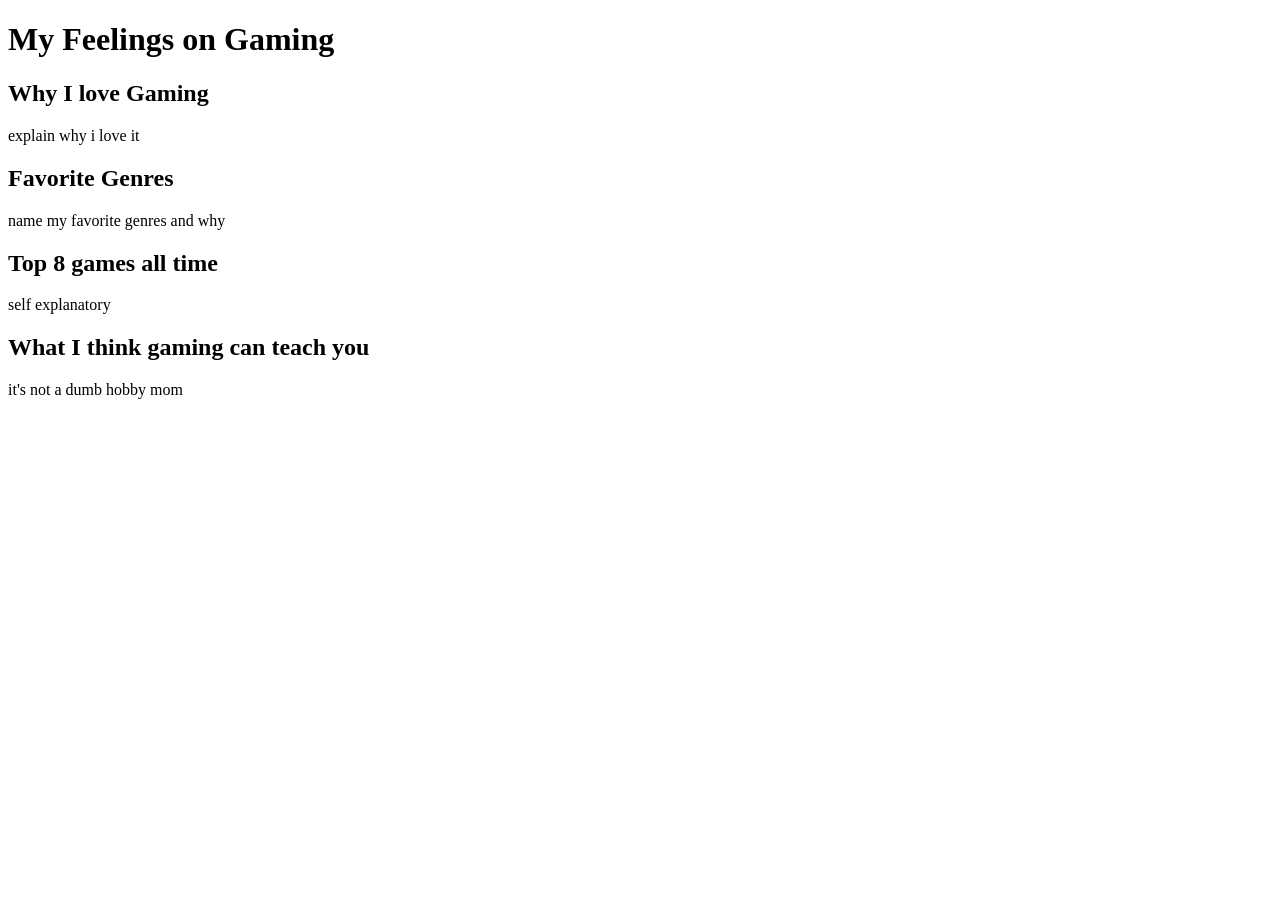
==== about.html @ 464657a2 "planning" ====
<!DOCTYPE html>
<html lang="en"> 
    <head> 
        <meta charset="UTF-8" /> 
        <meta name="viewport" content="width=device-width, initial-scale=1.0" />
        <title> Home Page </title>
        <link rel="stylesheet" href="./style.css"> 
    </head>
<body> 
    <header> 
        <h1>My Feelings on Gaming</h1>
    </header>
<main> 
    <h2> Why I love Gaming </h2>
    <p> explain why i love it</p>
    <h2> Favorite Genres</h2>
    <p> name my favorite genres and why</p>
    <h2> Top 8 games all time</h2>
    <p> self explanatory</p>
    <h2> What I think gaming can teach you </h2>
    <p> it's not a dumb hobby mom </p>
</main> 
</body>
</html>
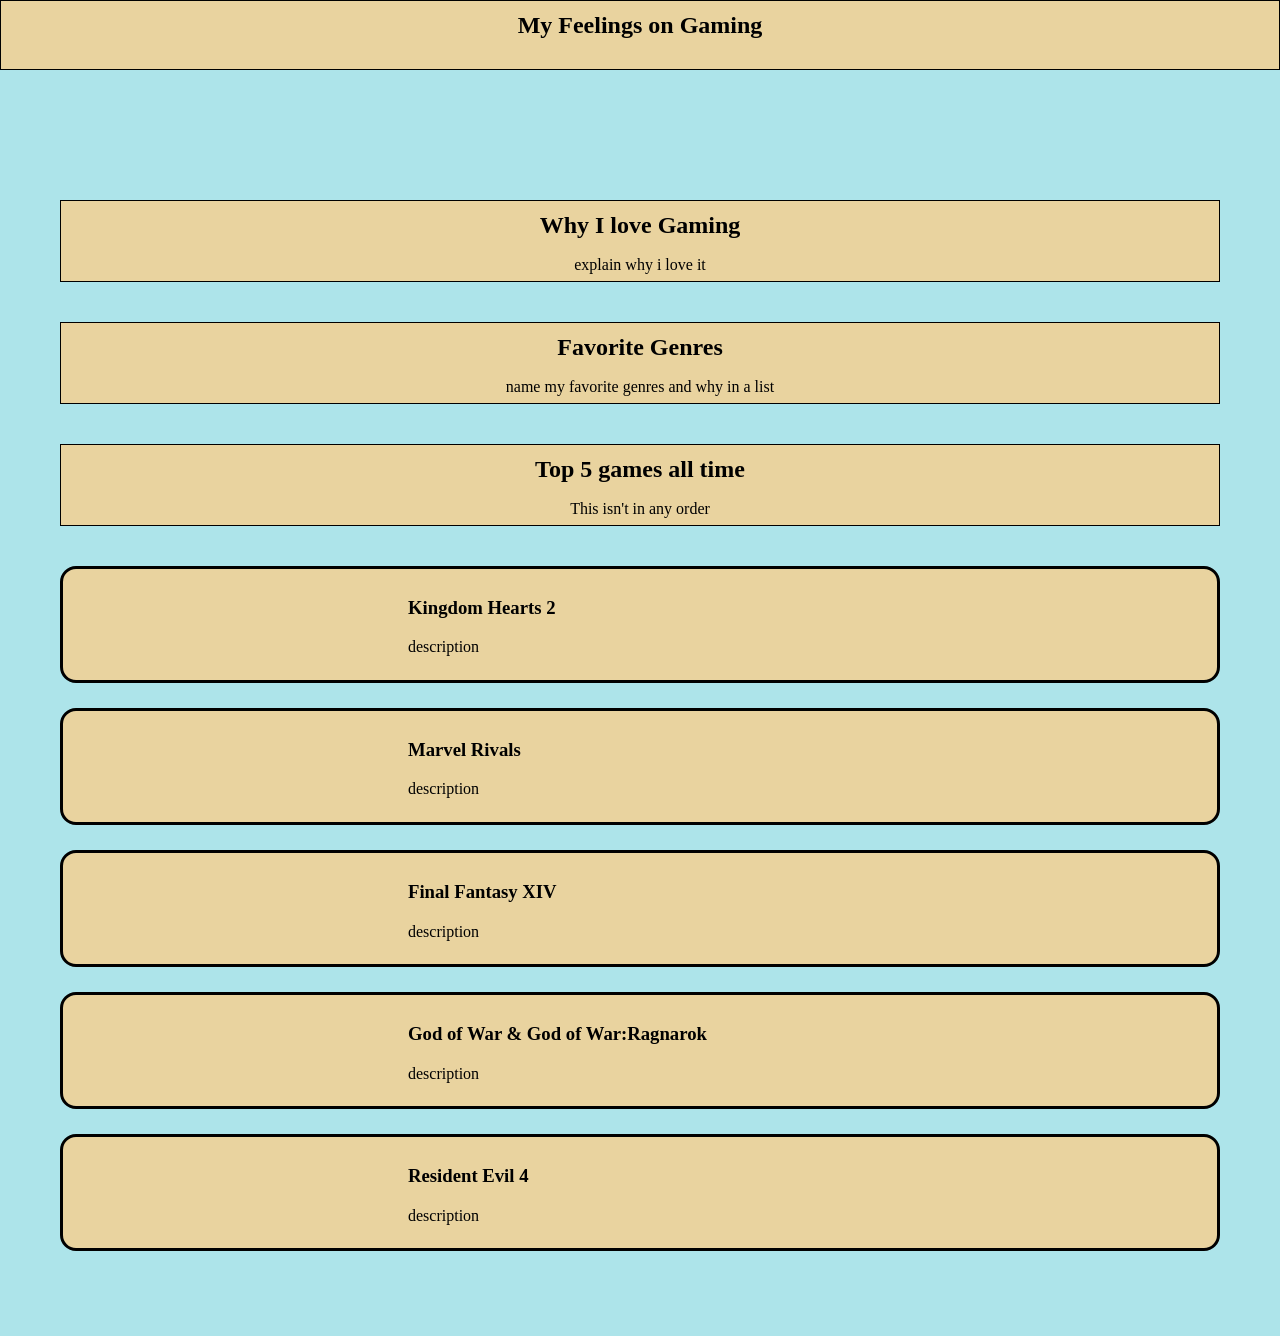
==== commit 845f1f30: "making about page" ====
--- a/about.html
+++ b/about.html
@@ -8,17 +8,60 @@
     </head>
 <body> 
     <header> 
+        <section class="card">
         <h1>My Feelings on Gaming</h1>
     </header>
+</section> 
 <main> 
+    <section class="card">
     <h2> Why I love Gaming </h2>
     <p> explain why i love it</p>
+    </section>
+    <section class="card">
     <h2> Favorite Genres</h2>
-    <p> name my favorite genres and why</p>
-    <h2> Top 8 games all time</h2>
-    <p> self explanatory</p>
-    <h2> What I think gaming can teach you </h2>
-    <p> it's not a dumb hobby mom </p>
+    <p> name my favorite genres and why in a list</p>
+    </section>
+    <section class="card">
+    <h2> Top 5 games all time</h2>
+    <p> This isn't in any order</p>
+    </section>
+    <section class="Row">
+        <img src="" alt="">
+        <div class="game"> 
+            <h3> Kingdom Hearts 2</h3>
+            <p> description </p>
+        </div>
+    </section>
+     <section class="Row">
+        <img src="" alt="">
+        <div class="game"> 
+            <h3> Marvel Rivals</h3>
+            <p> description </p>
+        </div>
+    </section>
+     <section class="Row">
+        <img src="" alt="">
+        <div class="game"> 
+            <h3> Final Fantasy XIV</h3>
+            <p> description </p>
+        </div>
+    </section>
+     <section class="Row">
+        <img src="" alt="">
+        <div class="game"> 
+            <h3> God of War & God of War:Ragnarok</h3>
+            <p> description </p>
+        </div>
+    </section>
+     <section class="Row">
+        <img src="" alt="">
+        <div class="game"> 
+            <h3> Resident Evil 4</h3>
+            <p> description </p>
+        </div>
+    </section>
+    
+    
 </main> 
 </body>
 </html>
--- a/style.css
+++ b/style.css
@@ -0,0 +1,89 @@
+* {
+    margin: 0;
+    padding: 0;
+    box-sizing: border-box;
+}
+body {
+    font-family: "Times New Roman", serif; 
+    line-height: 2;
+    background-color: #ade4ea;
+    color: black;
+} 
+main {
+    max-width: 1200px;
+    margin: 100px auto 40px;
+    padding: 20px; 
+    padding-top: 30px; 
+    background-color: #ade4ea; 
+}
+.card {
+    text-align: center; 
+    margin-bottom: 40px; 
+    background: #e9d39f; 
+    border: 1px solid black; 
+}
+.card h1{
+    margin-bottom: 20px;
+}
+.gallery {
+    display: flex; 
+    flex-wrap: wrap; 
+    justify-content: center; 
+    max-width: 1200px; 
+    height: auto;
+    margin: 50px auto; 
+    gap: 30px; 
+}
+.card-g {
+    width: 350px; 
+    background: #E9D39F;
+    border-radius: 10px; 
+    padding: 20px; 
+    text-align: center; 
+    box-shadow: 0 3px 10px rgba(0,0,0,.15);
+    border: 1px solid black; 
+}
+.card-g img{
+    width: 100%; 
+    height: auto; 
+    display: block; 
+    object-fit: cover; 
+    border-radius: 8px; 
+}
+.card-g h2{
+    margin-top: 13px; 
+}
+.card-g p {
+    margin-top: 10px; 
+}
+.Row {
+    display: flex;
+    align-items: flex-start;
+    gap: 25px; 
+    background: #E9D39F;
+    padding: 20px; 
+    margin-bottom: 25px; 
+    border-radius: 16px; 
+    border: 3px solid black; 
+}
+.Row img{
+    width: 300px;
+    height: auto; 
+    object-fit: cover;
+    border-radius: 10px; 
+    flex-shrink: 0; 
+}
+.game {
+    flex: 1; 
+}
+.game h3 {
+    margin-bottom: 8px; 
+}
+.game p {
+    line-height: 1.6;
+}
+.genre {
+    color: #4561ae;
+    font-weight: bold;
+    margin-bottom: 10px;
+}
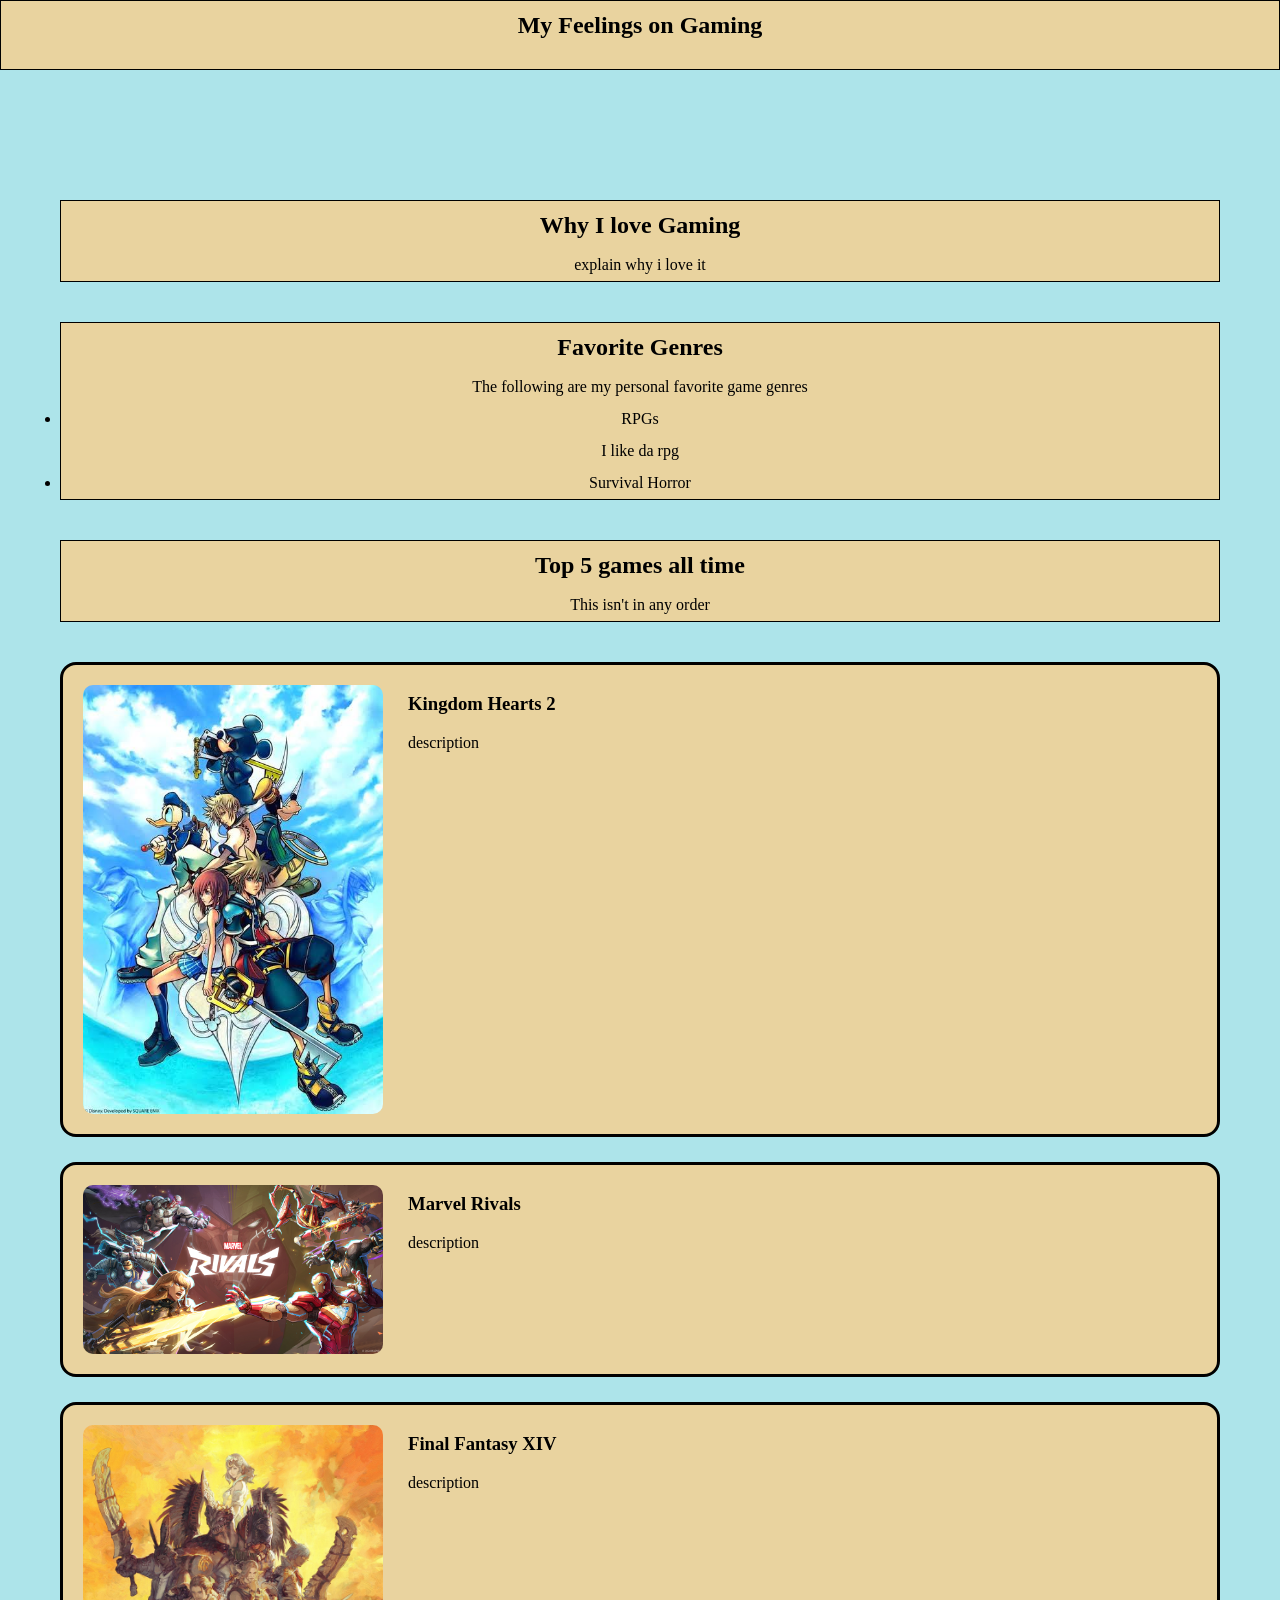
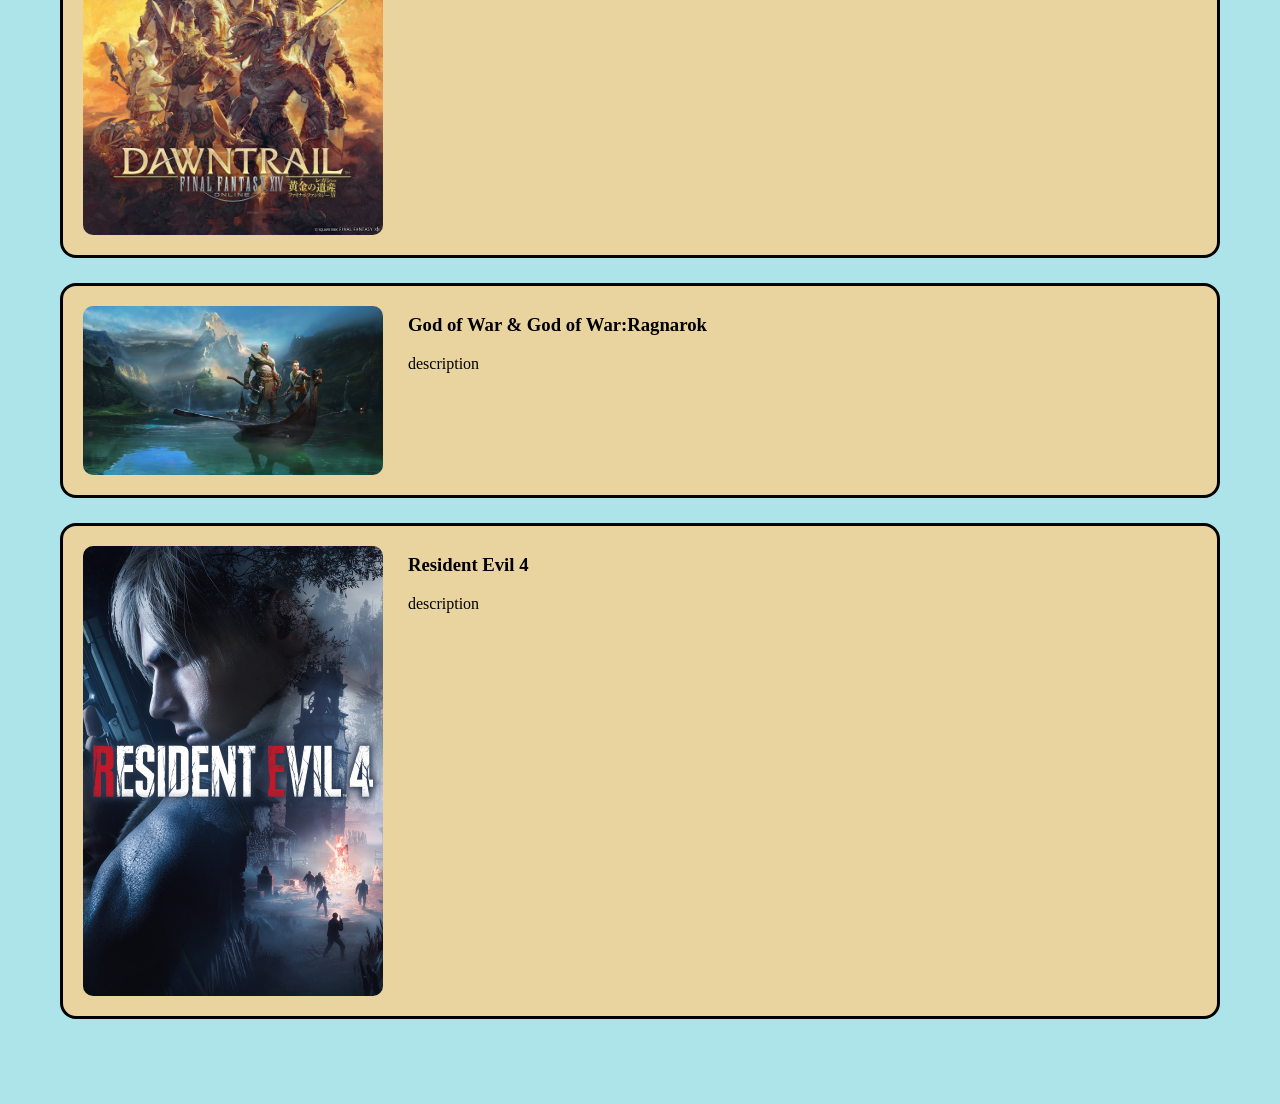
==== commit c7a31118: "pictures!" ====
--- a/about.html
+++ b/about.html
@@ -19,42 +19,46 @@
     </section>
     <section class="card">
     <h2> Favorite Genres</h2>
-    <p> name my favorite genres and why in a list</p>
+    <p> The following are my personal favorite game genres</p>
+    <ul><li>RPGs</li>
+            <p> I like da rpg </p>
+        <li> Survival Horror
+    </ul>
     </section>
     <section class="card">
     <h2> Top 5 games all time</h2>
     <p> This isn't in any order</p>
     </section>
     <section class="Row">
-        <img src="" alt="">
+        <img src="kh2.jpeg" alt="Kingdom Hearts 2">
         <div class="game"> 
             <h3> Kingdom Hearts 2</h3>
             <p> description </p>
         </div>
     </section>
      <section class="Row">
-        <img src="" alt="">
+        <img src="rivals.jpg" alt="Marvel Rivals">
         <div class="game"> 
             <h3> Marvel Rivals</h3>
             <p> description </p>
         </div>
     </section>
      <section class="Row">
-        <img src="" alt="">
+        <img src="ff14.jpg" alt="Final Fantasy 14">
         <div class="game"> 
             <h3> Final Fantasy XIV</h3>
             <p> description </p>
         </div>
     </section>
      <section class="Row">
-        <img src="" alt="">
+        <img src="gow.avif" alt="God of War">
         <div class="game"> 
             <h3> God of War & God of War:Ragnarok</h3>
             <p> description </p>
         </div>
     </section>
      <section class="Row">
-        <img src="" alt="">
+        <img src="re4.png" alt="Resident Evil 4">
         <div class="game"> 
             <h3> Resident Evil 4</h3>
             <p> description </p>
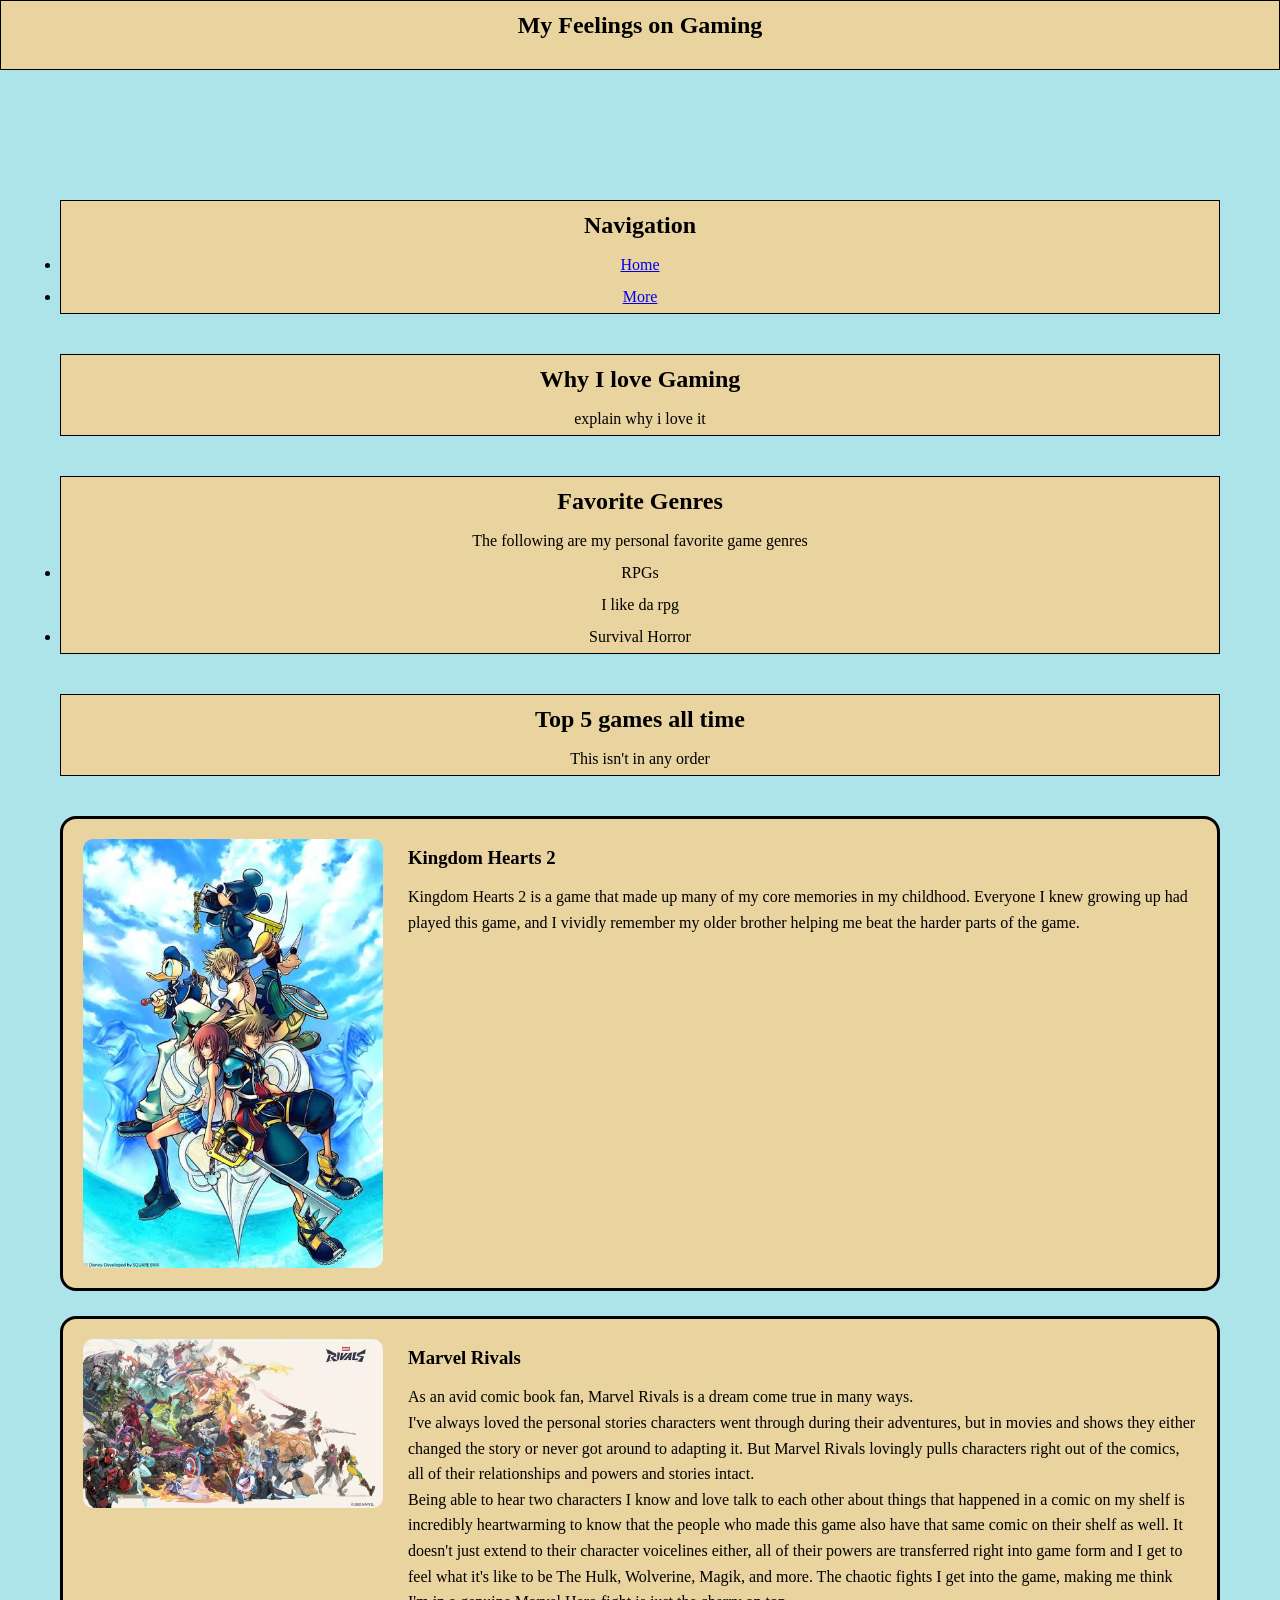
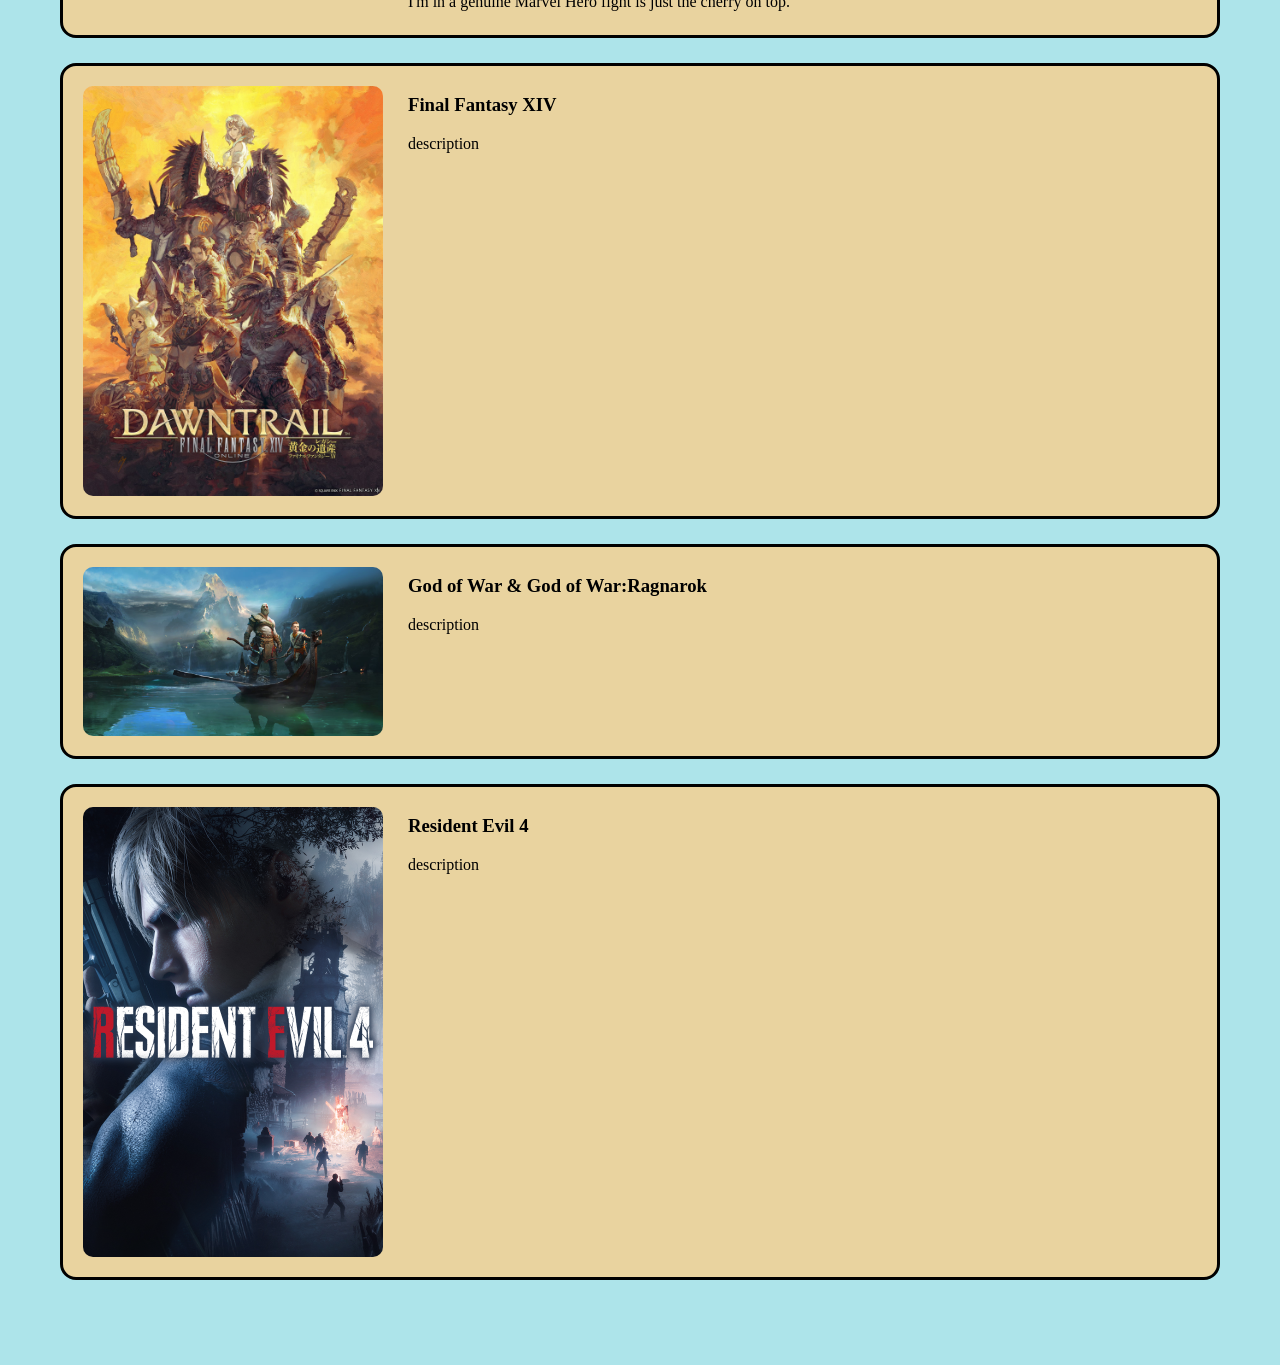
==== commit 9e58c6bc: "update text" ====
--- a/about.html
+++ b/about.html
@@ -3,7 +3,7 @@
     <head> 
         <meta charset="UTF-8" /> 
         <meta name="viewport" content="width=device-width, initial-scale=1.0" />
-        <title> Home Page </title>
+        <title> About Games </title>
         <link rel="stylesheet" href="./style.css"> 
     </head>
 <body> 
@@ -13,6 +13,13 @@
     </header>
 </section> 
 <main> 
+     <section class="card">
+    <h2> Navigation </h2>
+    <ul> 
+        <li><a href="index.html">Home</a></li>
+        <li><a href="about.html">More</a></li>
+    </ul>
+    </section>
     <section class="card">
     <h2> Why I love Gaming </h2>
     <p> explain why i love it</p>
@@ -33,14 +40,26 @@
         <img src="kh2.jpeg" alt="Kingdom Hearts 2">
         <div class="game"> 
             <h3> Kingdom Hearts 2</h3>
-            <p> description </p>
+            <p> Kingdom Hearts 2 is a game that made up many of my core memories in my childhood. Everyone I knew growing up had played this game, and I vividly remember my 
+                older brother helping me beat the harder parts of the game. 
+            </p>
         </div>
     </section>
      <section class="Row">
-        <img src="rivals.jpg" alt="Marvel Rivals">
+        <img src="Marvel Rivals.webp" alt="Marvel Rivals">
         <div class="game"> 
             <h3> Marvel Rivals</h3>
-            <p> description </p>
+            <p> As an avid comic book fan, Marvel Rivals is a dream come true in many ways. <br>
+            
+                I've always loved the personal stories characters went through during their adventures, 
+                but in movies and shows they either changed the story or never got around to adapting it. But Marvel Rivals lovingly
+                pulls characters right out of the comics, all of their relationships and powers and stories intact.<br> 
+
+                Being able to hear two characters I know and love talk to each other about things that happened in a comic on my shelf is incredibly heartwarming to know that the people
+                who made this game also have that same comic on their shelf as well. It doesn't just extend to their character voicelines either, all of their powers are transferred right
+                into game form and I get to feel what it's like to be The Hulk, Wolverine, Magik, and more. The chaotic fights I get into the game, making me think I'm in a genuine Marvel 
+                Hero fight is just the cherry on top.
+             </p>
         </div>
     </section>
      <section class="Row">
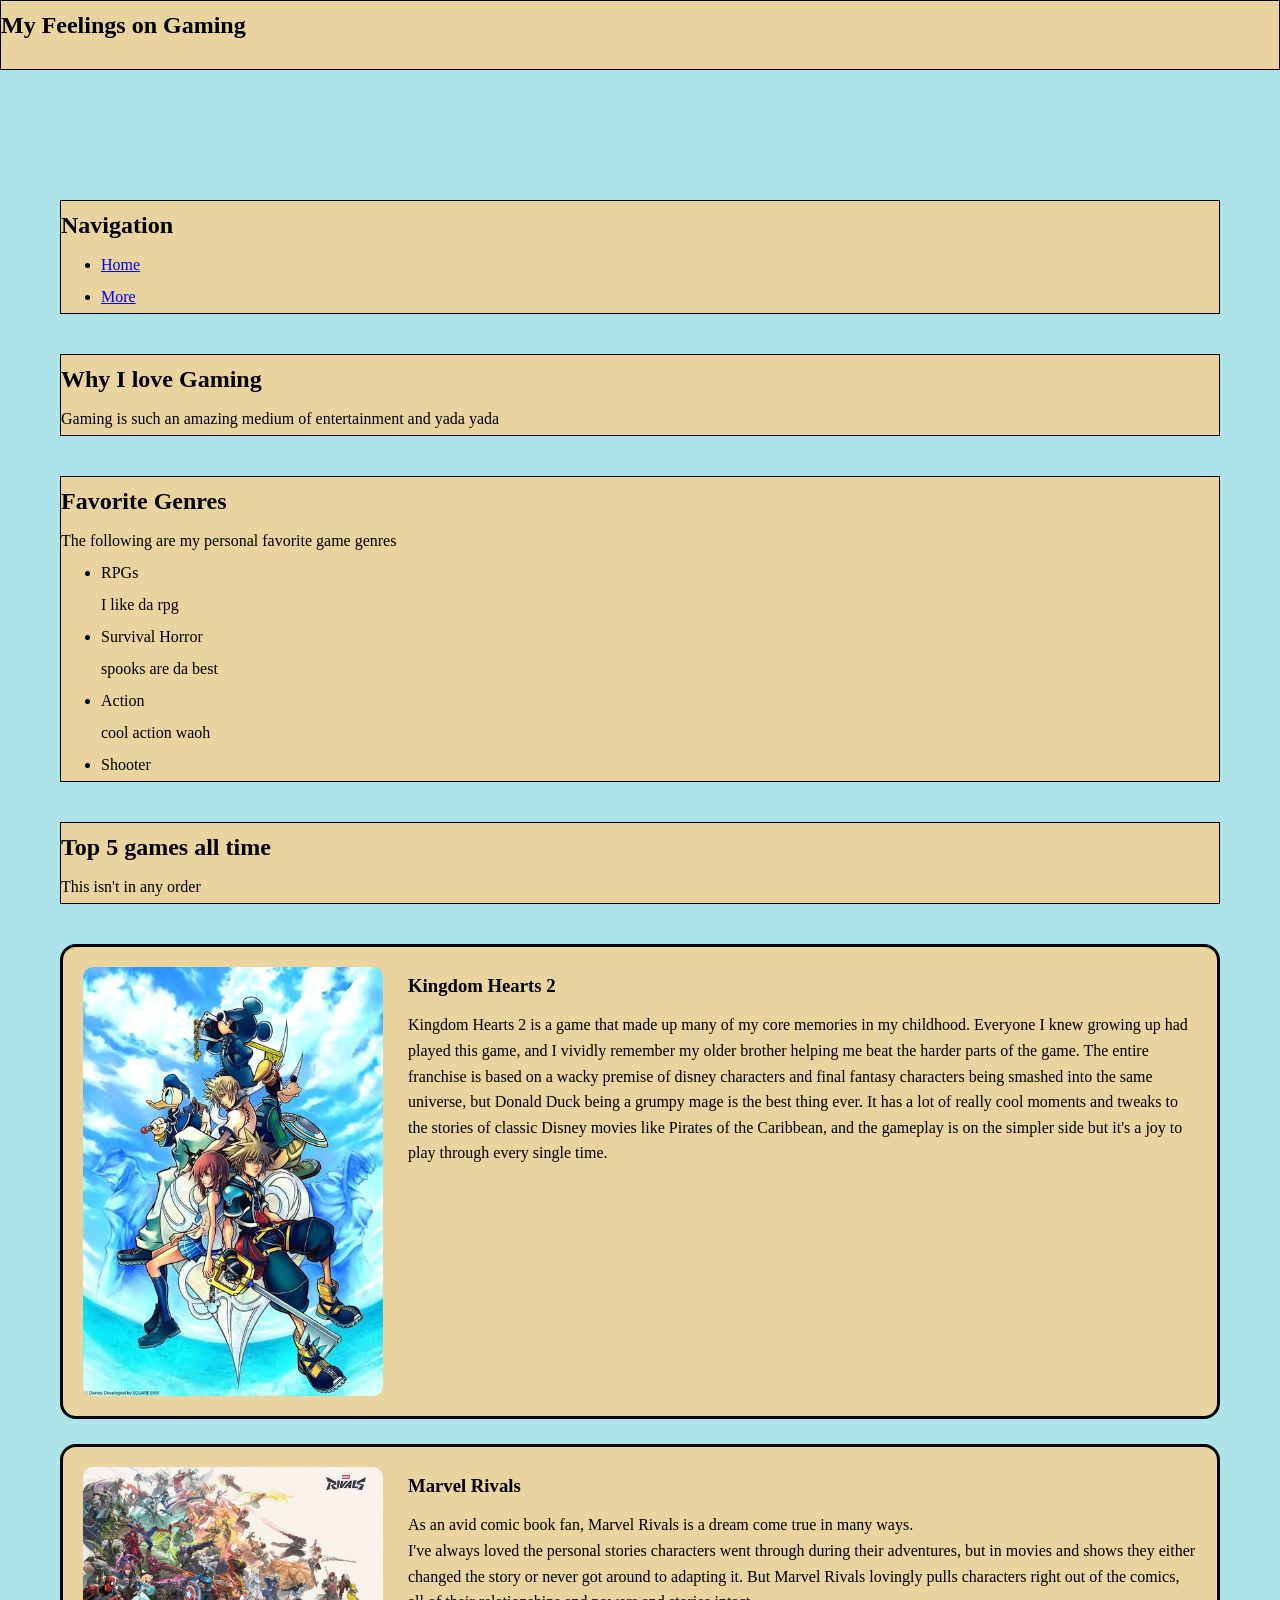
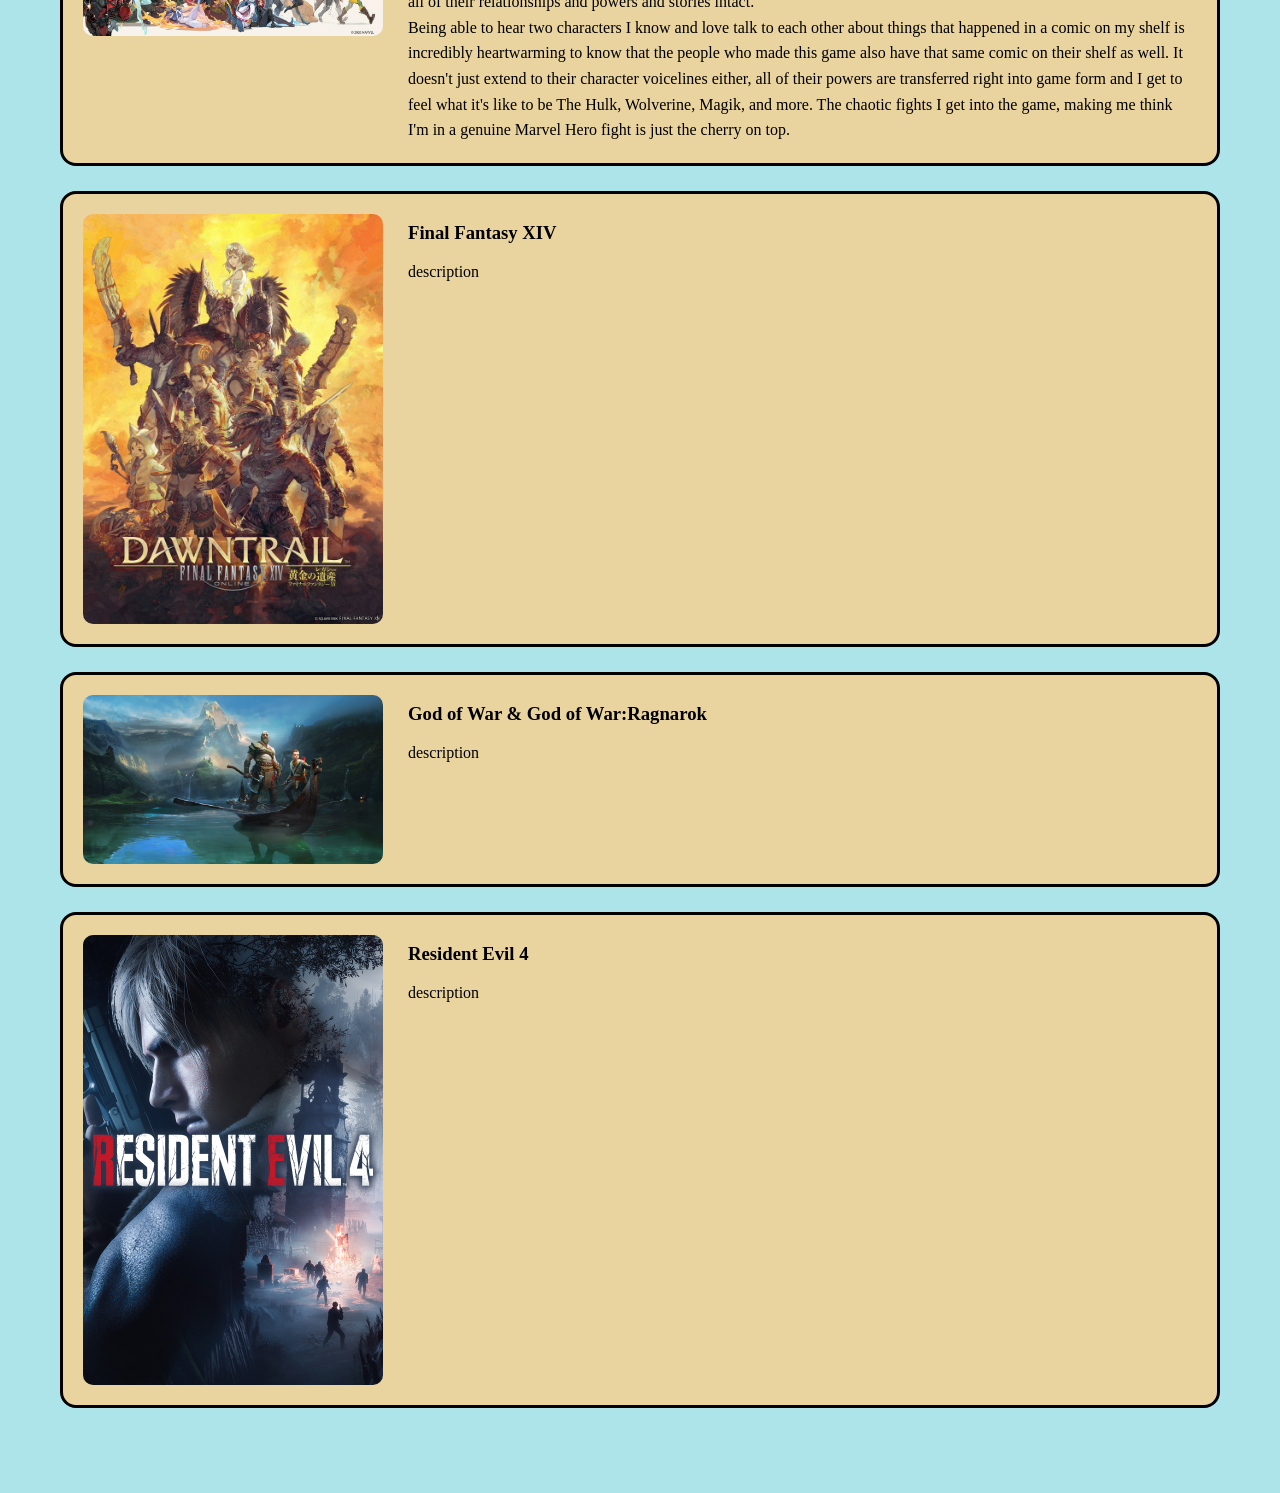
==== commit 4bcaeb57: "adding text" ====
--- a/about.html
+++ b/about.html
@@ -22,7 +22,7 @@
     </section>
     <section class="card">
     <h2> Why I love Gaming </h2>
-    <p> explain why i love it</p>
+    <p> Gaming is such an amazing medium of entertainment and yada yada </p>
     </section>
     <section class="card">
     <h2> Favorite Genres</h2>
@@ -30,6 +30,10 @@
     <ul><li>RPGs</li>
             <p> I like da rpg </p>
         <li> Survival Horror
+            <p> spooks are da best</p>
+        <li> Action </li>
+            <p> cool action waoh</p>
+        <li> Shooter </li>
     </ul>
     </section>
     <section class="card">
@@ -41,7 +45,9 @@
         <div class="game"> 
             <h3> Kingdom Hearts 2</h3>
             <p> Kingdom Hearts 2 is a game that made up many of my core memories in my childhood. Everyone I knew growing up had played this game, and I vividly remember my 
-                older brother helping me beat the harder parts of the game. 
+                older brother helping me beat the harder parts of the game. The entire franchise is based on a wacky premise of disney characters and final fantasy characters 
+                being smashed into the same universe, but Donald Duck being a grumpy mage is the best thing ever. It has a lot of really cool moments and tweaks to the stories of 
+                classic Disney movies like Pirates of the Caribbean, and the gameplay is on the simpler side but it's a joy to play through every single time.
             </p>
         </div>
     </section>
--- a/style.css
+++ b/style.css
@@ -17,7 +17,7 @@
     background-color: #ade4ea; 
 }
 .card {
-    text-align: center; 
+    text-align: left;
     margin-bottom: 40px; 
     background: #e9d39f; 
     border: 1px solid black; 
@@ -86,4 +86,7 @@
     color: #4561ae;
     font-weight: bold;
     margin-bottom: 10px;
+}
+ul {
+    padding-left: 40px; 
 }
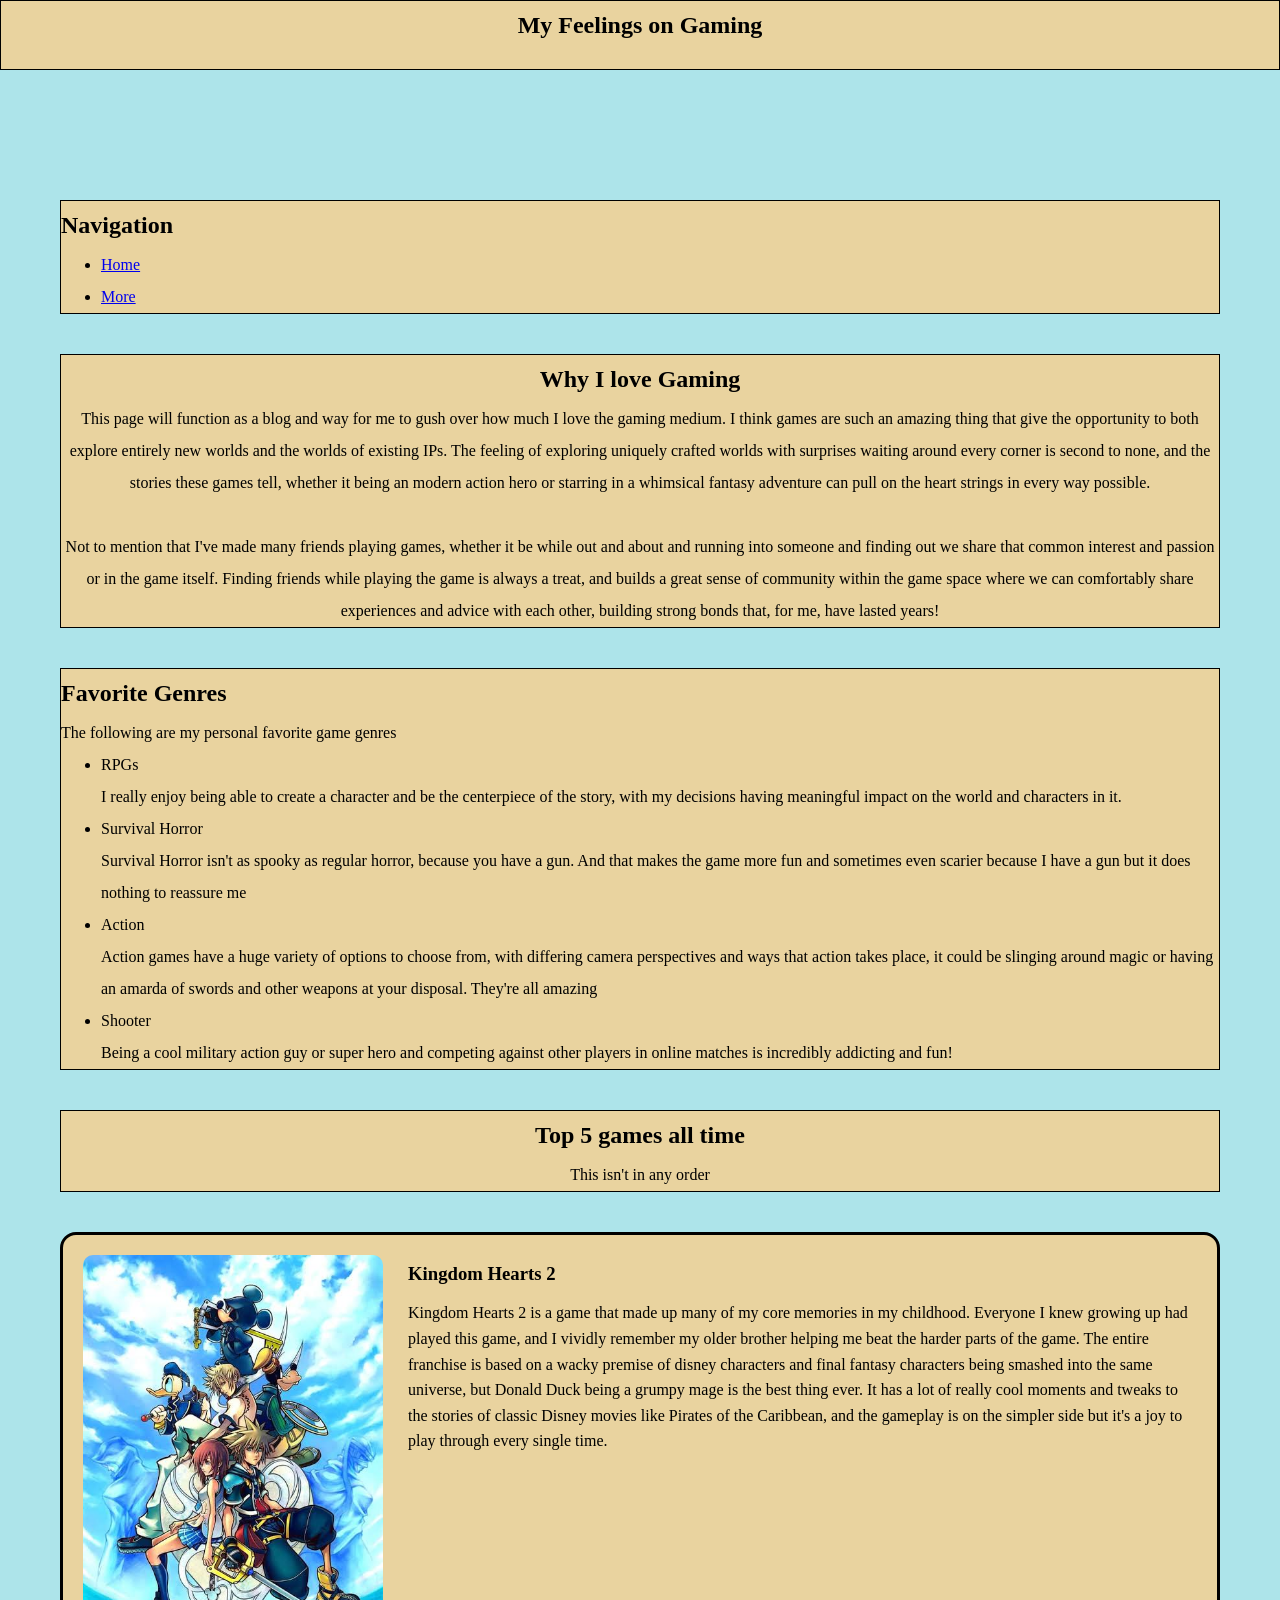
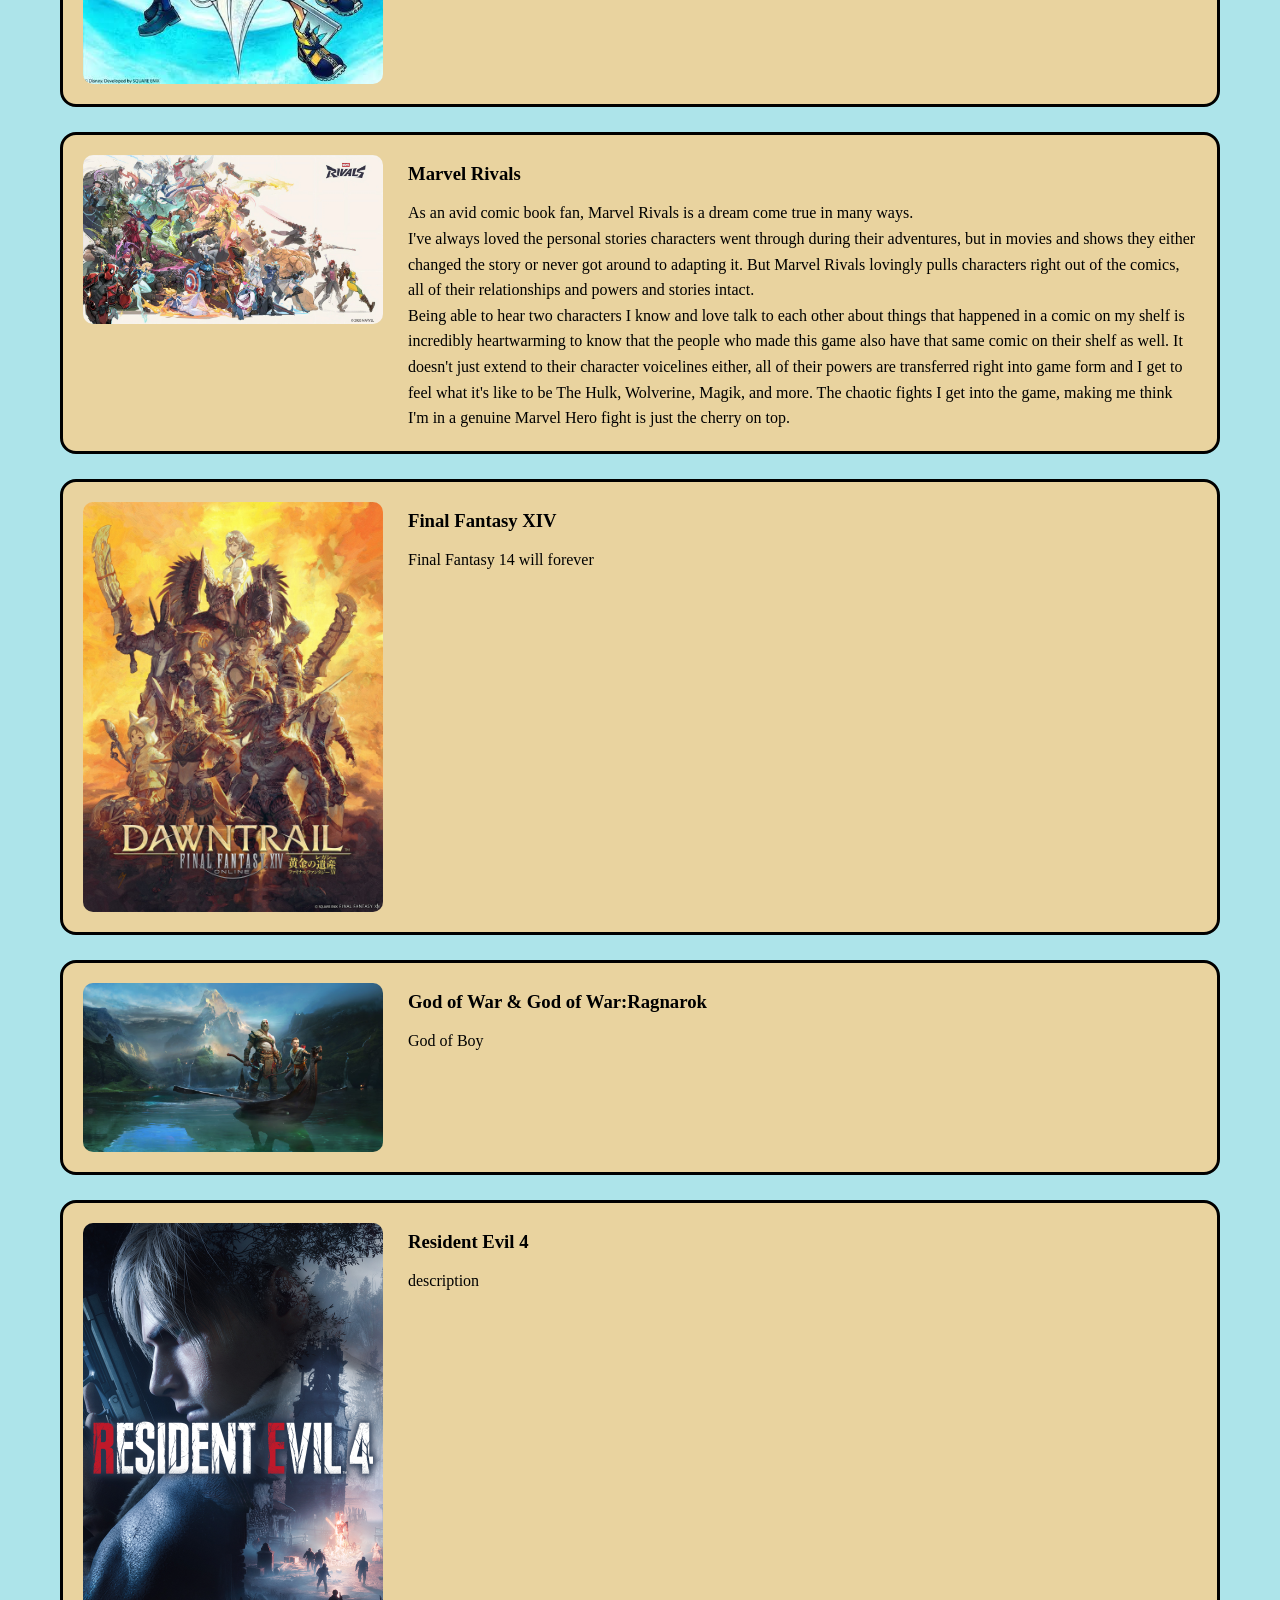
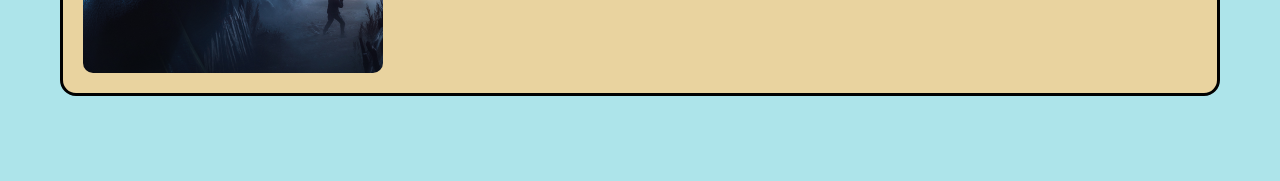
==== commit d38c266a: "adding text" ====
--- a/about.html
+++ b/about.html
@@ -13,7 +13,7 @@
     </header>
 </section> 
 <main> 
-     <section class="card">
+     <section class="card-2">
     <h2> Navigation </h2>
     <ul> 
         <li><a href="index.html">Home</a></li>
@@ -22,18 +22,25 @@
     </section>
     <section class="card">
     <h2> Why I love Gaming </h2>
-    <p> Gaming is such an amazing medium of entertainment and yada yada </p>
+    <p> This page will function as a blog and way for me to gush over how much I love the gaming medium. I think games are such an amazing thing that give the opportunity to both
+        explore entirely new worlds and the worlds of existing IPs. The feeling of exploring uniquely crafted worlds with surprises waiting around every corner is second to none,
+        and the stories these games tell, whether it being an modern action hero or starring in a whimsical fantasy adventure can pull on the heart strings in every way possible.<br> 
+    <br> 
+        Not to mention that I've made many friends playing games, whether it be while out and about and running into someone and finding out we share that common interest and passion
+        or in the game itself. Finding friends while playing the game is always a treat, and builds a great sense of community within the game space where we can comfortably share experiences
+        and advice with each other, building strong bonds that, for me, have lasted years! </p>
     </section>
-    <section class="card">
+    <section class="card-2">
     <h2> Favorite Genres</h2>
     <p> The following are my personal favorite game genres</p>
     <ul><li>RPGs</li>
-            <p> I like da rpg </p>
+            <p> I really enjoy being able to create a character and be the centerpiece of the story, with my decisions having meaningful impact on the world and characters in it.</p>
         <li> Survival Horror
-            <p> spooks are da best</p>
+            <p> Survival Horror isn't as spooky as regular horror, because you have a gun. And that makes the game more fun and sometimes even scarier because I have a gun but it does nothing to reassure me</p>
         <li> Action </li>
-            <p> cool action waoh</p>
+            <p> Action games have a huge variety of options to choose from, with differing camera perspectives and ways that action takes place, it could be slinging around magic or having an amarda of swords and other weapons at your disposal. They're all amazing</p>
         <li> Shooter </li>
+            <p> Being a cool military action guy or super hero and competing against other players in online matches is incredibly addicting and fun! </p>
     </ul>
     </section>
     <section class="card">
@@ -72,14 +79,14 @@
         <img src="ff14.jpg" alt="Final Fantasy 14">
         <div class="game"> 
             <h3> Final Fantasy XIV</h3>
-            <p> description </p>
+            <p> Final Fantasy 14 will forever  </p>
         </div>
     </section>
      <section class="Row">
         <img src="gow.avif" alt="God of War">
         <div class="game"> 
             <h3> God of War & God of War:Ragnarok</h3>
-            <p> description </p>
+            <p> God of Boy</p>
         </div>
     </section>
      <section class="Row">
--- a/style.css
+++ b/style.css
@@ -17,7 +17,7 @@
     background-color: #ade4ea; 
 }
 .card {
-    text-align: left;
+    text-align: center; 
     margin-bottom: 40px; 
     background: #e9d39f; 
     border: 1px solid black; 
@@ -25,6 +25,16 @@
 .card h1{
     margin-bottom: 20px;
 }
+.card-2 {
+    text-align: left; 
+    margin-bottom: 40px;
+    background: #E9D39F;
+    border: 1px solid black; 
+}
+.card-2 h1 {
+    margin-bottom: 20px; 
+}
+
 .gallery {
     display: flex; 
     flex-wrap: wrap; 
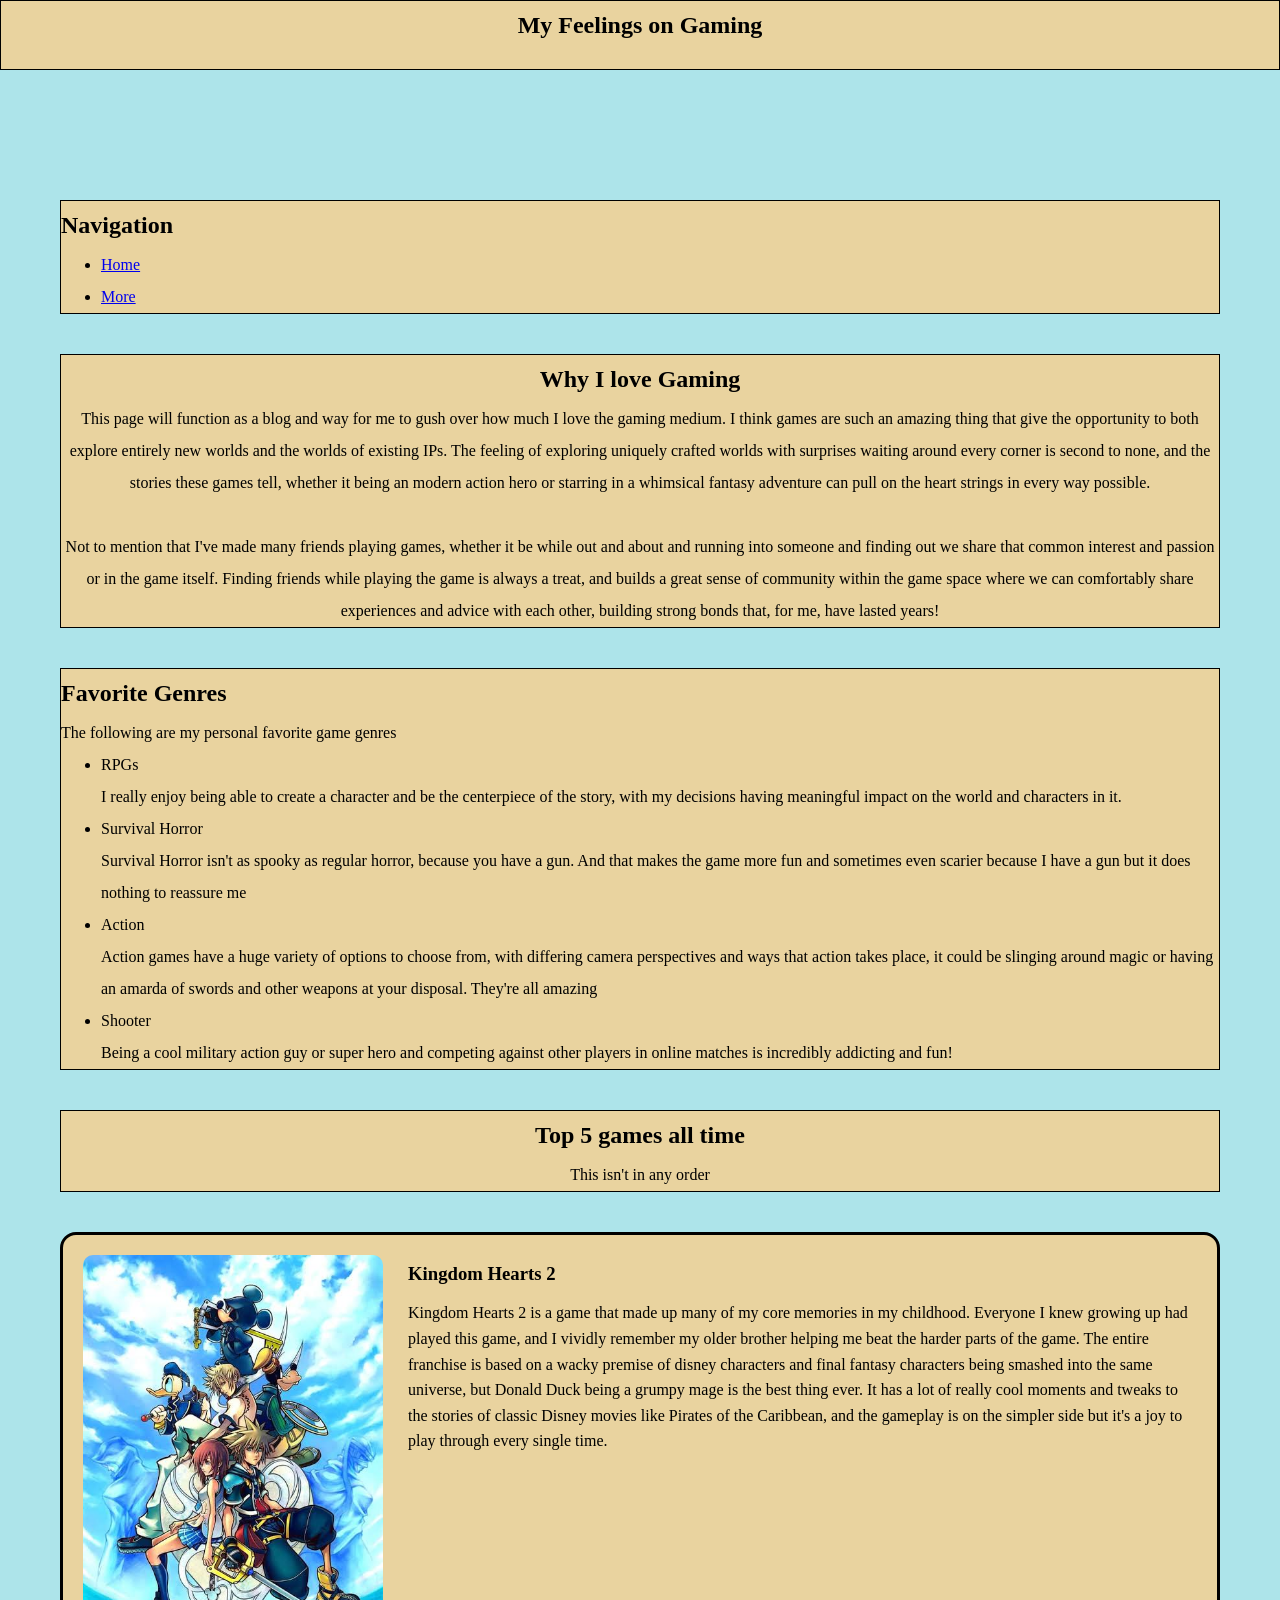
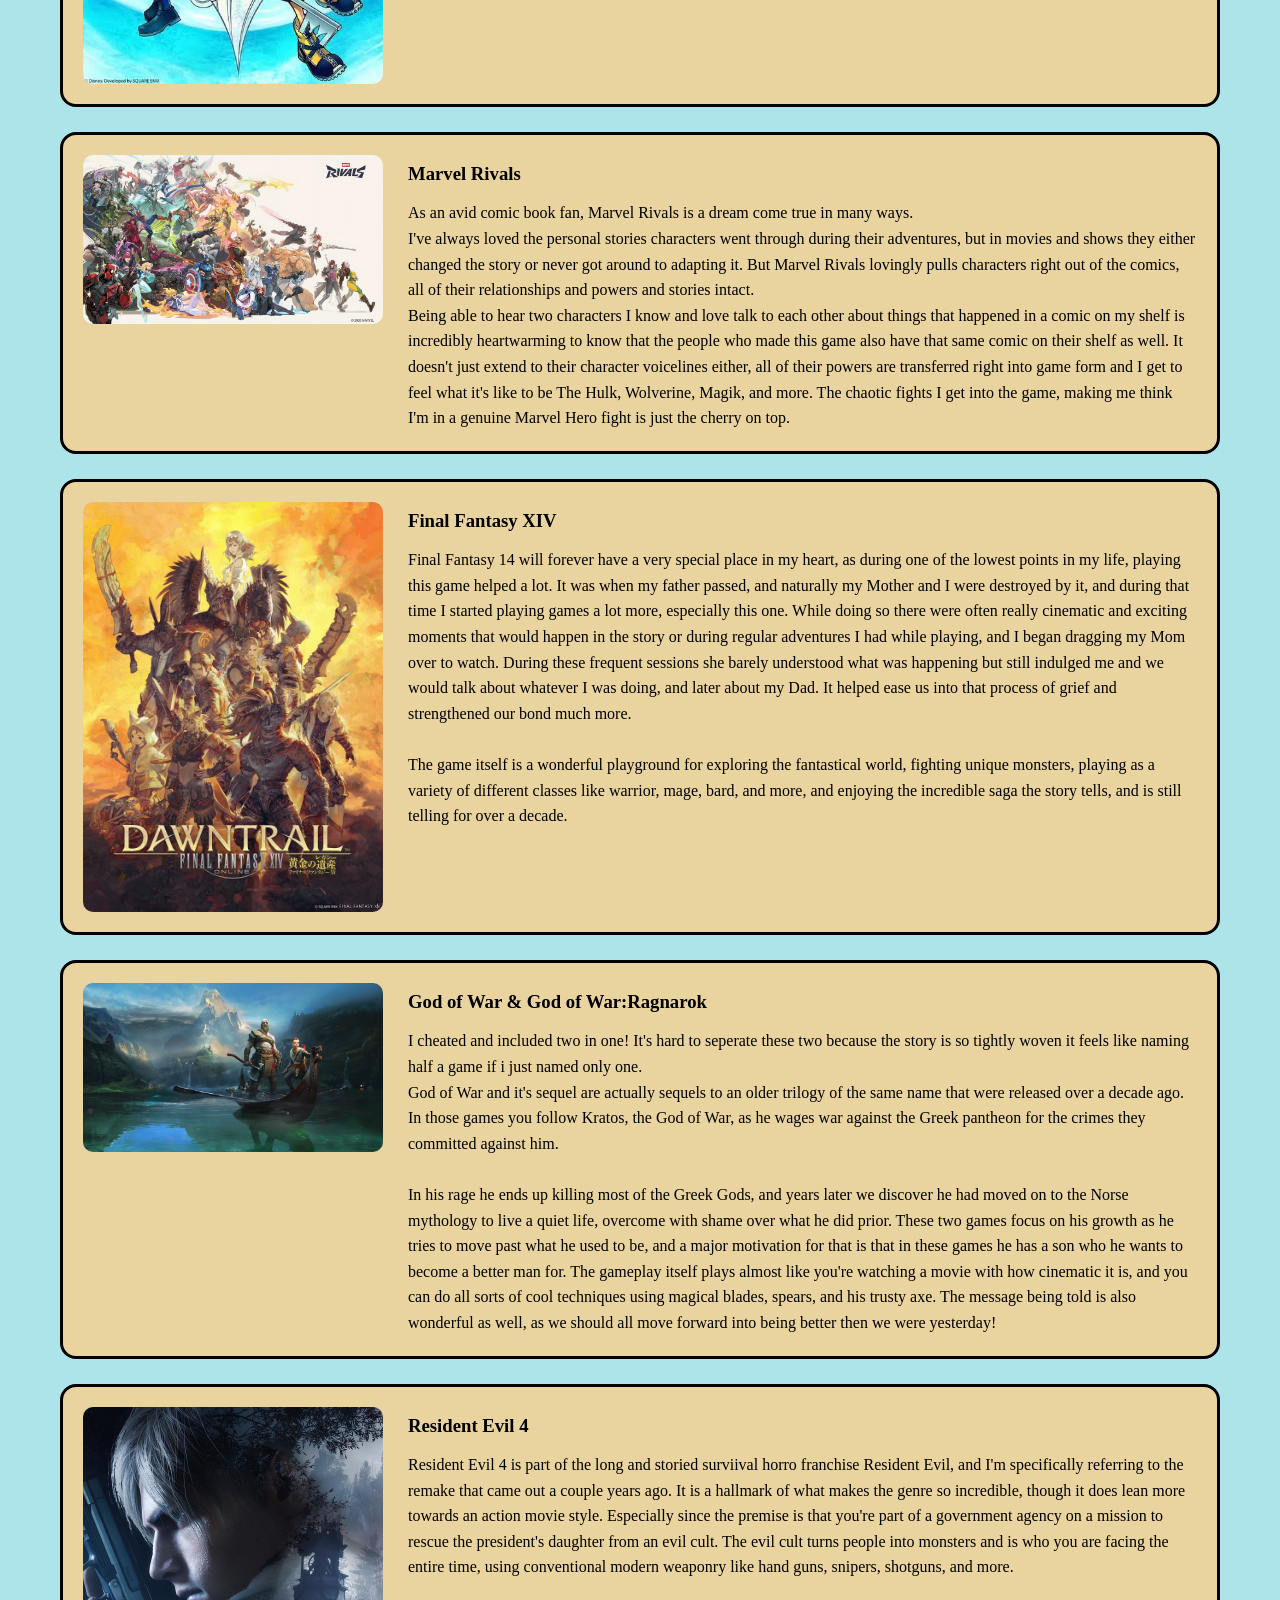
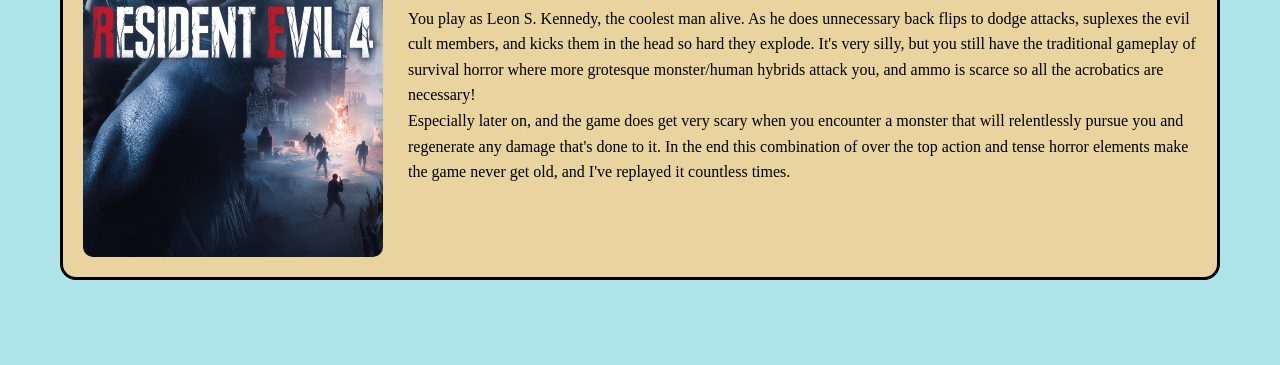
==== commit 9bc3f170: "adding text" ====
--- a/about.html
+++ b/about.html
@@ -79,21 +79,42 @@
         <img src="ff14.jpg" alt="Final Fantasy 14">
         <div class="game"> 
             <h3> Final Fantasy XIV</h3>
-            <p> Final Fantasy 14 will forever  </p>
+            <p> Final Fantasy 14 will forever have a very special place in my heart, as during one of the lowest points in my life, playing this game helped a lot. It was when my father passed, and naturally my 
+                Mother and I were destroyed by it, and during that time I started playing games a lot more, especially this one. While doing so there were often really cinematic and exciting moments that would happen
+                in the story or during regular adventures I had while playing, and I began dragging my Mom over to watch. During these frequent sessions she barely understood what was happening but still indulged me and
+                we would talk about whatever I was doing, and later about my Dad. It helped ease us into that process of grief and strengthened our bond much more.  <br> 
+                <br> 
+                The game itself is a wonderful playground for exploring the fantastical world, fighting unique monsters, playing as a variety of different classes like warrior, mage, bard, and more, and enjoying the incredible 
+                saga the story tells, and is still telling for over a decade.</p>
         </div>
     </section>
      <section class="Row">
         <img src="gow.avif" alt="God of War">
         <div class="game"> 
             <h3> God of War & God of War:Ragnarok</h3>
-            <p> God of Boy</p>
+            <p> I cheated and included two in one! It's hard to seperate these two because the story is so tightly woven it feels like naming half a game if i just named only one. <br> 
+                God of War and it's sequel are actually sequels to an older trilogy of the same name that were released over a decade ago. In those games you follow Kratos, the God of War, as he 
+                wages war against the Greek pantheon for the crimes they committed against him. <br> 
+            <br> 
+                In his rage he ends up killing most of the Greek Gods, and years later we discover he had moved on to the Norse mythology to live a quiet life, overcome with shame over what he did prior. 
+                These two games focus on his growth as he tries to move past what he used to be, and a major motivation for that is that in these games he has a son who he wants to become a better man for. 
+                The gameplay itself plays almost like you're watching a movie with how cinematic it is, and you can do all sorts of cool techniques using magical blades, spears, and his trusty axe. The message
+                being told is also wonderful as well, as we should all move forward into being better then we were yesterday!</p>
         </div>
     </section>
      <section class="Row">
         <img src="re4.png" alt="Resident Evil 4">
         <div class="game"> 
             <h3> Resident Evil 4</h3>
-            <p> description </p>
+            <p> Resident Evil 4 is part of the long and storied surviival horro franchise Resident Evil, and I'm specifically referring to the remake that came out a couple years ago. It is a hallmark of what 
+                makes the genre so incredible, though it does lean more towards an action movie style. Especially since the premise is that you're part of a government agency on a mission to rescue the president's 
+                daughter from an evil cult. The evil cult turns people into monsters and is who you are facing the entire time, using conventional modern weaponry like hand guns, snipers, shotguns, and more. <br> 
+                <br> 
+                You play as Leon S. Kennedy, the coolest man alive. As he does unnecessary back flips to dodge attacks, suplexes the evil cult members, and kicks them in the head so hard they explode. It's very 
+                silly, but you still have the traditional gameplay of survival horror where more grotesque monster/human hybrids attack you, and ammo is scarce so all the acrobatics are necessary! <br> 
+                Especially later on, and the game does get very scary when you encounter a monster that will relentlessly pursue you and regenerate any damage that's done to it. In the end this combination of over 
+                the top action and tense horror elements make the game never get old, and I've replayed it countless times. 
+            </p>
         </div>
     </section>
     
